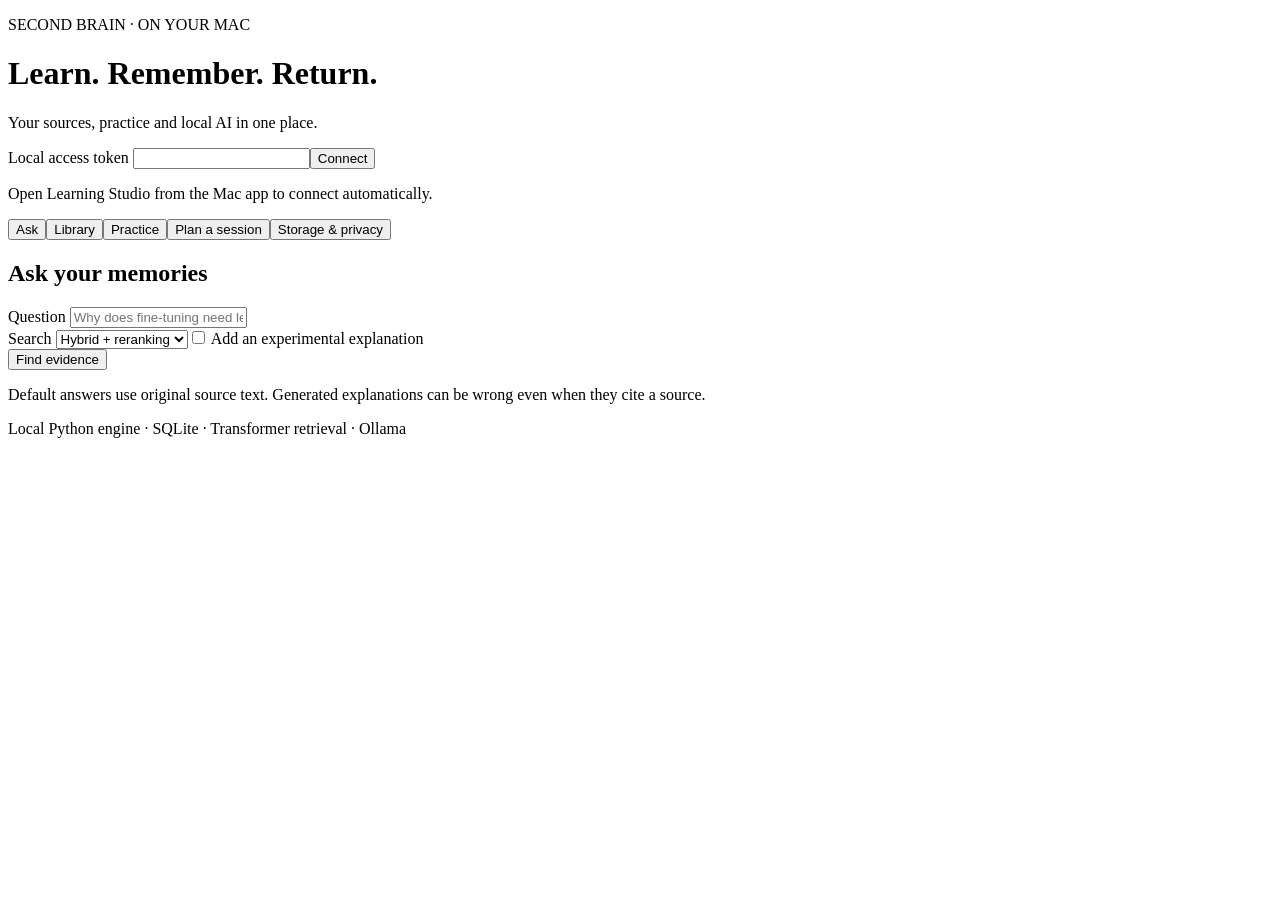
==== backend/brain/web/index.html @ f733ae21 "feat: move memory and intelligence into a local Python engine" ====
<!doctype html><html lang="en"><head><meta charset="utf-8"><meta name="viewport" content="width=device-width,initial-scale=1"><title>Second Brain · Learning Studio</title><link rel="stylesheet" href="/studio.css"><script src="/studio.js" defer></script></head><body>
<header><p class="eyebrow">SECOND BRAIN · ON YOUR MAC</p><h1>Learn. Remember. Return.</h1><p>Your sources, practice and local AI in one place.</p></header>
<section id="login"><label>Local access token <input id="token" type="password" autocomplete="off"></label><button id="connect">Connect</button><p>Open Learning Studio from the Mac app to connect automatically.</p></section>
<p id="status" role="status" aria-live="polite"></p>
<nav aria-label="Sections"><button data-tab="ask">Ask</button><button data-tab="library">Library</button><button data-tab="practice">Practice</button><button data-tab="planner">Plan a session</button><button data-tab="privacy">Storage & privacy</button></nav>
<main>
<section id="ask"><h2>Ask your memories</h2><label>Question <input id="question" placeholder="Why does fine-tuning need less data?"></label><div class="row"><label>Search <select id="mode"><option value="rerank">Hybrid + reranking</option value="hybrid">Hybrid</option><option value="dense">Semantic</option><option value="lexical">Keyword baseline</option></select></label><label><input id="explain" type="checkbox"> Add an experimental explanation</label></div><button id="askButton">Find evidence</button><p>Default answers use original source text. Generated explanations can be wrong even when they cite a source.</p><div id="answer"></div></section>
<section id="library" hidden><h2>Your library</h2><button id="refreshLibrary">Refresh</button><div id="memories"></div><details><summary>Add an article or note</summary><label>Title <input id="title"></label><label>Source URL or name <input id="source"></label><label>Publication date (if known) <input id="published" type="date"></label><label>Content type <select id="kind"><option value="note">Note</option><option value="article">Article text copied from browser</option><option value="html">HTML exported from browser</option></select></label><label>Content <textarea id="content" rows="7"></textarea></label><button id="saveMemory">Save memory</button><p>Only content you explicitly paste is imported. No URL is fetched automatically.</p></details><div id="memoryDetail"></div></section>
<section id="practice" hidden><h2>Practice, not just exposure</h2><p>Reveal the answer after trying to recall it. Your self-assessment schedules the next review; reading time never changes your score.</p><button id="refreshPractice">Refresh practice</button><p id="learningStatus"></p><div id="reviews"></div></section>
<section id="planner" hidden><h2>Plan a revision session</h2><label>Goal <input id="goal" placeholder="Prepare a short revision session about recursion"></label><button id="planButton">Draft a plan</button><p>The local model may search, read sources and draft questions in up to five steps. Each question needs your approval to save.</p><div id="drafts"></div><details><summary>See the agent’s actions</summary><pre id="trace"></pre></details></section>
<section id="privacy" hidden><h2>Storage & privacy</h2><button id="refreshStatus">Inspect storage</button><pre id="storage"></pre><label>Find memories older than <input id="days" type="number" value="90" min="1" max="3650"> days</label><button id="previewRetention">Preview cleanup</button><div id="retention"></div><p>Deleting a memory removes its chunks, vectors, reviews and visual interpretation. Original JSON migration backups and system backups remain separate. The store is not application-encrypted.</p></section>
</main><footer>Local Python engine · SQLite · Transformer retrieval · Ollama</footer></body></html>
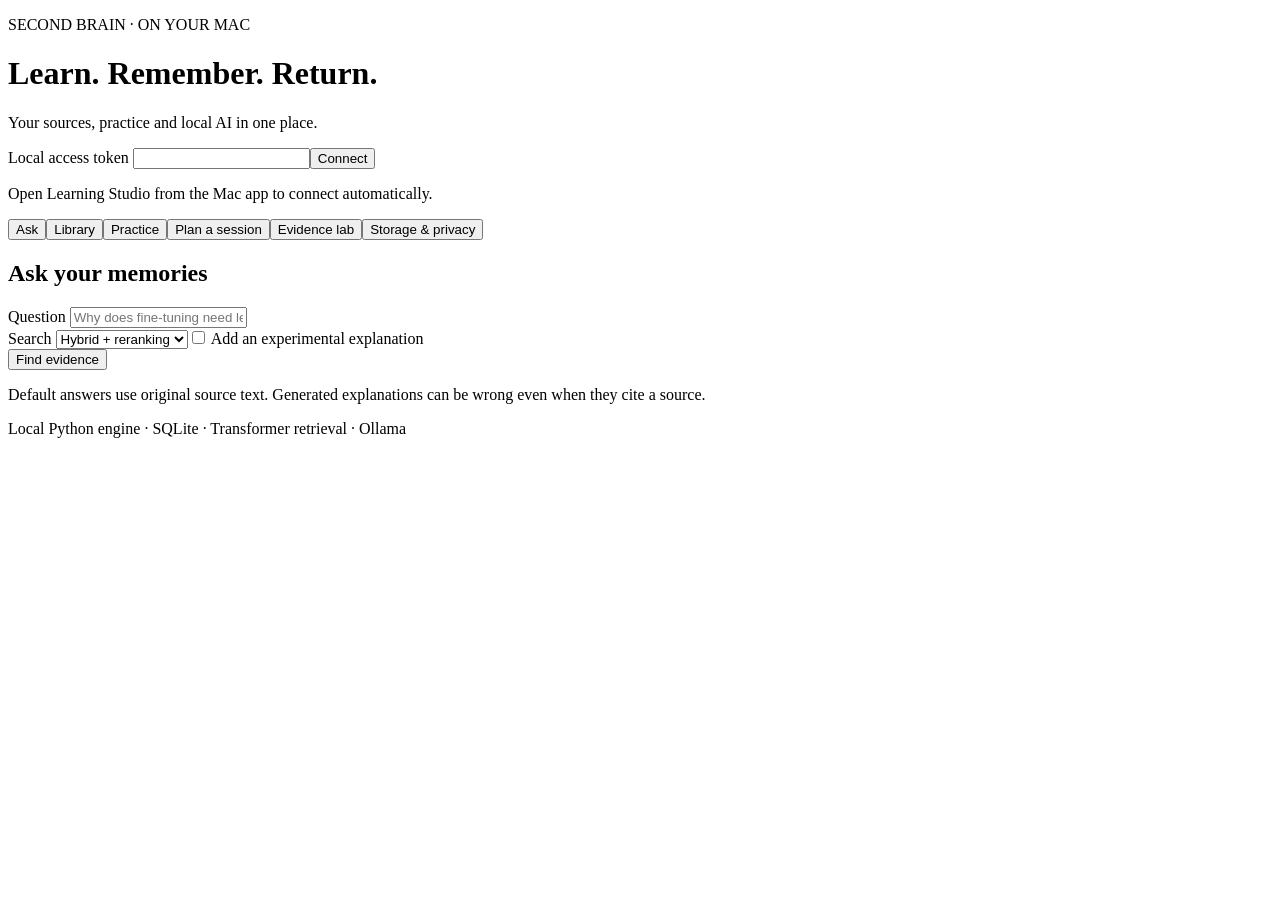
==== commit d6e70360: "feat: add background indexing and exact citation inspection" ====
--- a/backend/brain/web/index.html
+++ b/backend/brain/web/index.html
@@ -2,11 +2,12 @@
 <header><p class="eyebrow">SECOND BRAIN · ON YOUR MAC</p><h1>Learn. Remember. Return.</h1><p>Your sources, practice and local AI in one place.</p></header>
 <section id="login"><label>Local access token <input id="token" type="password" autocomplete="off"></label><button id="connect">Connect</button><p>Open Learning Studio from the Mac app to connect automatically.</p></section>
 <p id="status" role="status" aria-live="polite"></p>
-<nav aria-label="Sections"><button data-tab="ask">Ask</button><button data-tab="library">Library</button><button data-tab="practice">Practice</button><button data-tab="planner">Plan a session</button><button data-tab="privacy">Storage & privacy</button></nav>
+<nav aria-label="Sections"><button data-tab="ask">Ask</button><button data-tab="library">Library</button><button data-tab="practice">Practice</button><button data-tab="planner">Plan a session</button><button data-tab="evaluation">Evidence lab</button><button data-tab="privacy">Storage & privacy</button></nav>
 <main>
 <section id="ask"><h2>Ask your memories</h2><label>Question <input id="question" placeholder="Why does fine-tuning need less data?"></label><div class="row"><label>Search <select id="mode"><option value="rerank">Hybrid + reranking</option value="hybrid">Hybrid</option><option value="dense">Semantic</option><option value="lexical">Keyword baseline</option></select></label><label><input id="explain" type="checkbox"> Add an experimental explanation</label></div><button id="askButton">Find evidence</button><p>Default answers use original source text. Generated explanations can be wrong even when they cite a source.</p><div id="answer"></div></section>
-<section id="library" hidden><h2>Your library</h2><button id="refreshLibrary">Refresh</button><div id="memories"></div><details><summary>Add an article or note</summary><label>Title <input id="title"></label><label>Source URL or name <input id="source"></label><label>Publication date (if known) <input id="published" type="date"></label><label>Content type <select id="kind"><option value="note">Note</option><option value="article">Article text copied from browser</option><option value="html">HTML exported from browser</option></select></label><label>Content <textarea id="content" rows="7"></textarea></label><button id="saveMemory">Save memory</button><p>Only content you explicitly paste is imported. No URL is fetched automatically.</p></details><div id="memoryDetail"></div></section>
-<section id="practice" hidden><h2>Practice, not just exposure</h2><p>Reveal the answer after trying to recall it. Your self-assessment schedules the next review; reading time never changes your score.</p><button id="refreshPractice">Refresh practice</button><p id="learningStatus"></p><div id="reviews"></div></section>
+<section id="library" hidden><h2>Your library</h2><button id="refreshLibrary">Refresh</button><label>Import browser article file <input id="articleFile" type="file" accept="application/json,.json"></label><p>Choose an export from the optional Chrome extension. Import fills a preview; you still choose Save memory.</p><details><summary>Paste an exported article instead</summary><label>Article export JSON <textarea id="articleJson" rows="4"></textarea></label><button id="previewJson">Preview pasted export</button></details><div id="memories"></div><details id="importPreview"><summary>Add an article or note</summary><label>Title <input id="title"></label><label>Source URL or name <input id="source"></label><label>Publication date (if known) <input id="published" type="date"></label><label>Content type <select id="kind"><option value="note">Note</option><option value="article">Article text copied from browser</option><option value="html">HTML exported from browser</option></select></label><label>Content <textarea id="content" rows="7"></textarea></label><button id="saveMemory">Save memory</button><p>Only content you explicitly import is saved after review. No URL is fetched automatically.</p></details><div id="memoryDetail"></div></section>
+<section id="practice" hidden><h2>Practice, not just exposure</h2><p>Reveal the answer after trying to recall it. Your self-assessment schedules the next review; reading time never changes your score.</p><button id="refreshPractice">Refresh practice</button><p id="learningStatus"></p><details><summary>Recall model and scheduling comparison</summary><pre id="learningMetrics"></pre></details><div id="reviews"></div></section>
 <section id="planner" hidden><h2>Plan a revision session</h2><label>Goal <input id="goal" placeholder="Prepare a short revision session about recursion"></label><button id="planButton">Draft a plan</button><p>The local model may search, read sources and draft questions in up to five steps. Each question needs your approval to save.</p><div id="drafts"></div><details><summary>See the agent’s actions</summary><pre id="trace"></pre></details></section>
-<section id="privacy" hidden><h2>Storage & privacy</h2><button id="refreshStatus">Inspect storage</button><pre id="storage"></pre><label>Find memories older than <input id="days" type="number" value="90" min="1" max="3650"> days</label><button id="previewRetention">Preview cleanup</button><div id="retention"></div><p>Deleting a memory removes its chunks, vectors, reviews and visual interpretation. Original JSON migration backups and system backups remain separate. The store is not application-encrypted.</p></section>
+<section id="evaluation" hidden><h2>Evidence, including failures</h2><p>These are frozen, agent-authored fictional cases. They are not an independently human-reviewed benchmark. Reports use disposable libraries, never your memories.</p><button id="refreshEvaluation">Load published results</button><p id="evaluationStatus"></p><div id="evaluationMetrics" class="metric-grid"></div><div id="retrievalMetrics"></div><label>Inspect cases <select id="evaluationFilter"><option value="failed">Failures and errors</option><option value="all">All cases</option></select></label><div id="evaluationCases"></div><h3>Retrieval responsiveness</h3><div id="performanceMetrics"></div></section>
+<section id="privacy" hidden><h2>Storage & privacy</h2><button id="refreshStatus">Inspect storage</button><pre id="storage"></pre><button id="retryIndex">Retry background indexing</button><p>New text is available to keyword search immediately. Semantic search becomes complete after background indexing finishes.</p><label>Find memories older than <input id="days" type="number" value="90" min="1" max="3650"> days</label><button id="previewRetention">Preview cleanup</button><div id="retention"></div><p>Deleting a memory removes its chunks, vectors, reviews and visual interpretation. Original JSON migration backups and system backups remain separate. The store is not application-encrypted.</p></section>
 </main><footer>Local Python engine · SQLite · Transformer retrieval · Ollama</footer></body></html>
